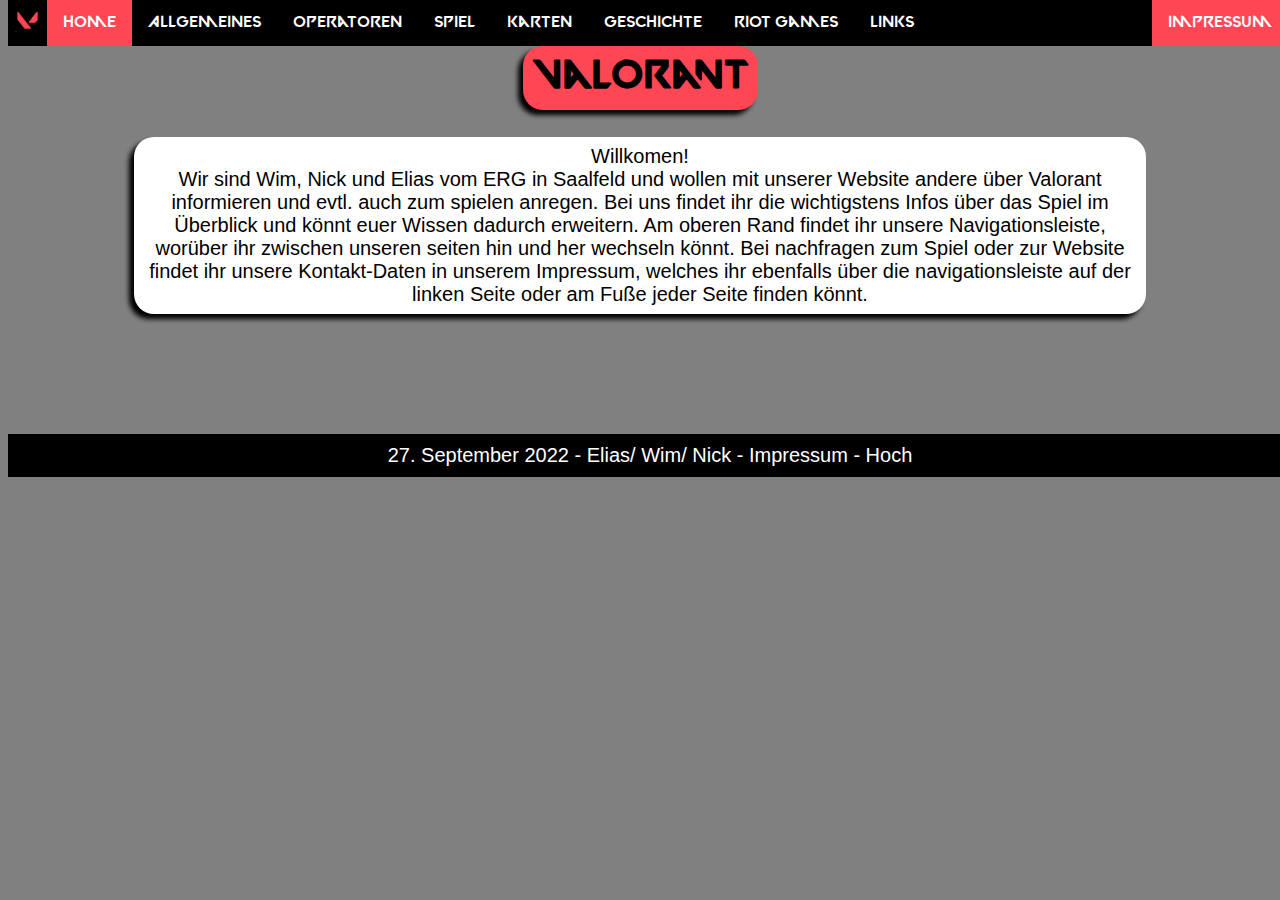
==== index.html @ d974346b "Button verbessert" ====
<!DOCTYPE html>
<html lang="de">

<head>
    <meta charset="UTF-8">
    <meta http-equiv="X-UA-Compatible" content="IE=edge">
    <meta name="viewport" content="width=device-width, initial-scale=1.0">
    <title>Valorant</title>
    <link rel="icon" href="icons/Valorant.png " type="image/x-icon ">
    <Link rel="stylesheet" href="index.css">
    <Link rel="stylesheet" href="Navbar.css">
    <link rel="stylesheet" href="Button.css">
    <script type="text/javascript" src="Button1.js"></script>
    <script src="Button.js"></script>
</head>

<body>
    <a name="Hoch"></a>
    <ul class="navbar">
        <li><img src="icons/Valorant.png" alt="" width="25px" height="25px"></li>
        <li><a class="active" href="index.html">Home</a></li>
        <li><a href="Allgemeines.html">Allgemeines</a></li>
        <li><a href="Opertoren.html">Operatoren</a></li>
        <li><a href="Spiel.html">Spiel</a></li>
        <li><a href="Karten.html">Karten</a></li>
        <li><a href="Geschichte.html">Geschichte</a></li>
        <li><a href="Riot-Games.html">Riot Games</a></li>
        <li><a href="Links.html">Links</a></li>
        <li style="float:right"><a class="active" href="Impressum.html">Impressum</a></li>
    </ul>

    <h1 class="headline">Valorant</h1>

    <p> Willkomen! <br> Wir sind Wim, Nick und Elias vom ERG in Saalfeld und wollen mit unserer Website andere &uuml;ber Valorant informieren und evtl. auch zum spielen anregen. Bei uns findet ihr die wichtigstens Infos &uuml;ber das Spiel im &Uuml;berblick
        und k&ouml;nnt euer Wissen dadurch erweitern. Am oberen Rand findet ihr unsere Navigationsleiste, wor&uuml;ber ihr zwischen unseren seiten hin und her wechseln k&ouml;nnt. Bei nachfragen zum Spiel oder zur Website findet ihr unsere Kontakt-Daten
        in unserem Impressum, welches ihr ebenfalls &uuml;ber die navigationsleiste auf der linken Seite oder am Fu&szlig;e jeder Seite finden k&ouml;nnt.
    </p>

    <footer>

        27. September 2022 - Elias/ Wim/ Nick - <a href="Impressum.html">Impressum</a> - <a href="#Hoch">Hoch</a>

    </footer>
</body>

</html>
---- index.css ----
@font-face {
    font-family: Valorant;
    src: url(Valorant\ Font.ttf);
}

html {
    scroll-behavior: smooth;
}

.headline {
    font-family: 'Valorant';
    background-color: rgb(255, 70, 85);
    text-align: center;
    padding: 10px;
    width: fit-content;
    align-self: center;
    margin-top: 3%;
    font-size: 40px;
    border-radius: 20px;
    box-shadow: -5px 5px 5px;
}

p {
    background-color: white;
    font-size: 20px;
    box-shadow: -5px 5px 5px;
    border-radius: 20px;
    padding: 8px;
    margin-top: 0;
    margin-right: 30%;
    margin-left: 10%;
    margin-right: 10%;
    text-align: center;
}
---- Navbar.css ----
@font-face {
    font-family: Valorant;
    src: url(Valorant\ Font.ttf);
}

.navbar {
    font-family: 'Valorant';
    list-style-type: none;
    margin: 0;
    padding: 0;
    overflow: hidden;
    background-color: black;
    position: fixed;
    top: 0;
    width: 100%;
    z-index: 1;
}

.navbar li {
    display: inline;
    float: left;
}

.navbar li a {
    display: block;
    color: white;
    text-align: center;
    padding: 14px 16px;
    text-decoration: none;
}

.navbar li img {
    padding: 7px;
}

li a {
    display: block;
    padding: 8px;
}

.active {
    background-color: rgb(255, 70, 85);
}

li a:hover {
    background-color: rgb(255, 70, 85);
}

body {
    display: flex;
    flex-direction: column;
    font-family: 'Open Sans', sans-serif;
    background-color: gray;
}

footer {
    background-color: black;
    font-size: 20px;
    color: white;
    text-align: center;
    margin-top: 100px;
    bottom: 0;
    width: 100%;
    padding: 10px;
}

footer a {
    text-decoration: none;
    color: white;
}

footer a:hover {
    text-decoration: underline;
}
---- Button.css ----
.back-to-top {
    background: rgb(255, 70, 85);
    color: black;
    position: fixed;
    bottom: 20px;
    right: 20px;
    padding: 10px;
    z-index: 100;
    width: fit-content;
    height: fit-content;
    border-radius: 20px;
    box-shadow: -5px 5px 5px;
}

.back-to-top:hover {
    background: white;
}
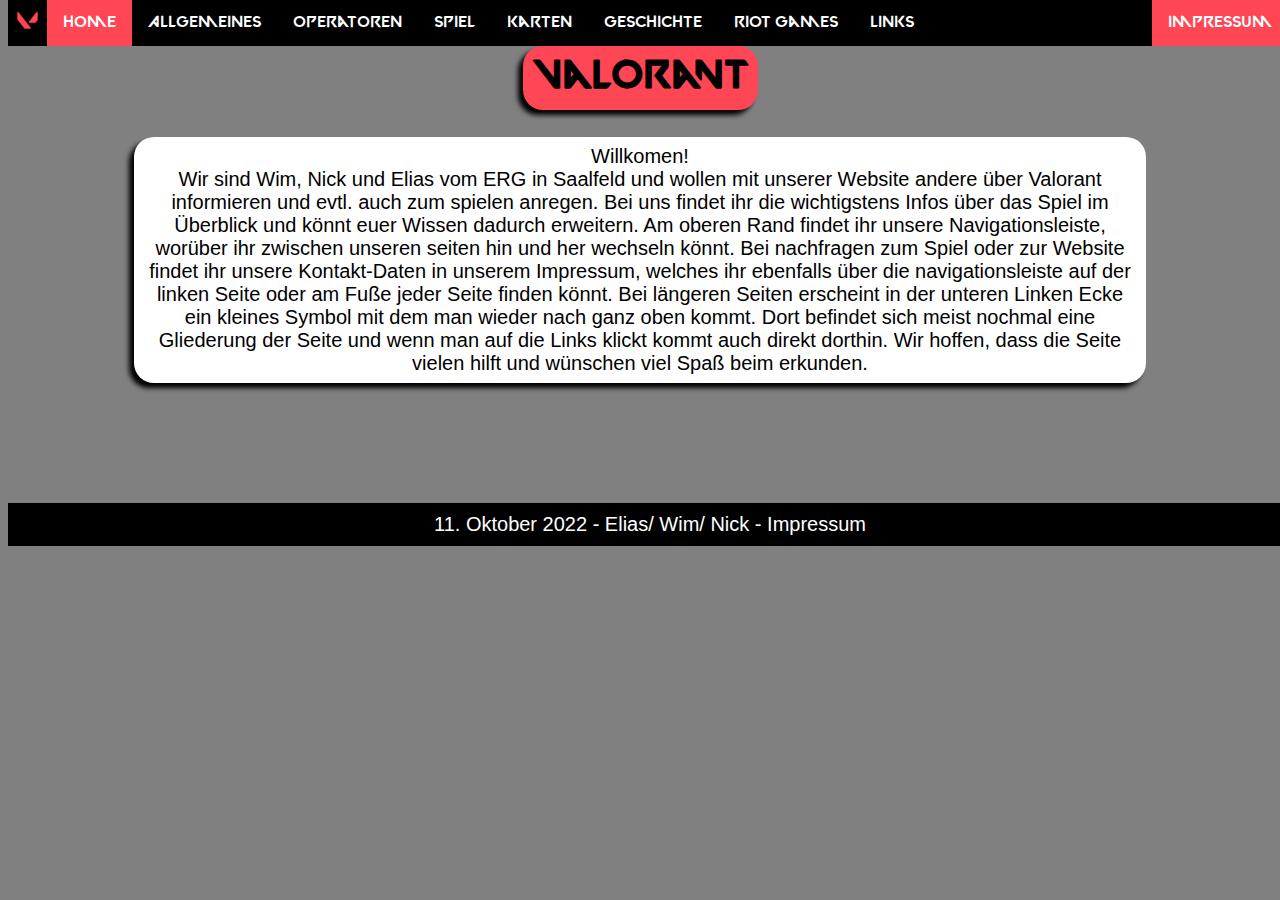
==== commit 75a7b3a6: "Schule" ====
--- a/index.html
+++ b/index.html
@@ -33,12 +33,13 @@
 
     <p> Willkomen! <br> Wir sind Wim, Nick und Elias vom ERG in Saalfeld und wollen mit unserer Website andere &uuml;ber Valorant informieren und evtl. auch zum spielen anregen. Bei uns findet ihr die wichtigstens Infos &uuml;ber das Spiel im &Uuml;berblick
         und k&ouml;nnt euer Wissen dadurch erweitern. Am oberen Rand findet ihr unsere Navigationsleiste, wor&uuml;ber ihr zwischen unseren seiten hin und her wechseln k&ouml;nnt. Bei nachfragen zum Spiel oder zur Website findet ihr unsere Kontakt-Daten
-        in unserem Impressum, welches ihr ebenfalls &uuml;ber die navigationsleiste auf der linken Seite oder am Fu&szlig;e jeder Seite finden k&ouml;nnt.
+        in unserem Impressum, welches ihr ebenfalls &uuml;ber die navigationsleiste auf der linken Seite oder am Fu&szlig;e jeder Seite finden k&ouml;nnt. Bei längeren Seiten erscheint in der unteren Linken Ecke ein kleines Symbol mit dem man wieder nach ganz oben kommt. 
+        Dort befindet sich meist nochmal eine Gliederung der Seite und wenn man auf die Links klickt kommt auch direkt dorthin. Wir hoffen, dass die Seite vielen hilft und wünschen viel Spaß beim erkunden.
     </p>
 
     <footer>
 
-        27. September 2022 - Elias/ Wim/ Nick - <a href="Impressum.html">Impressum</a> - <a href="#Hoch">Hoch</a>
+        11. Oktober 2022 - Elias/ Wim/ Nick - <a href="Impressum.html">Impressum</a>
 
     </footer>
 </body>
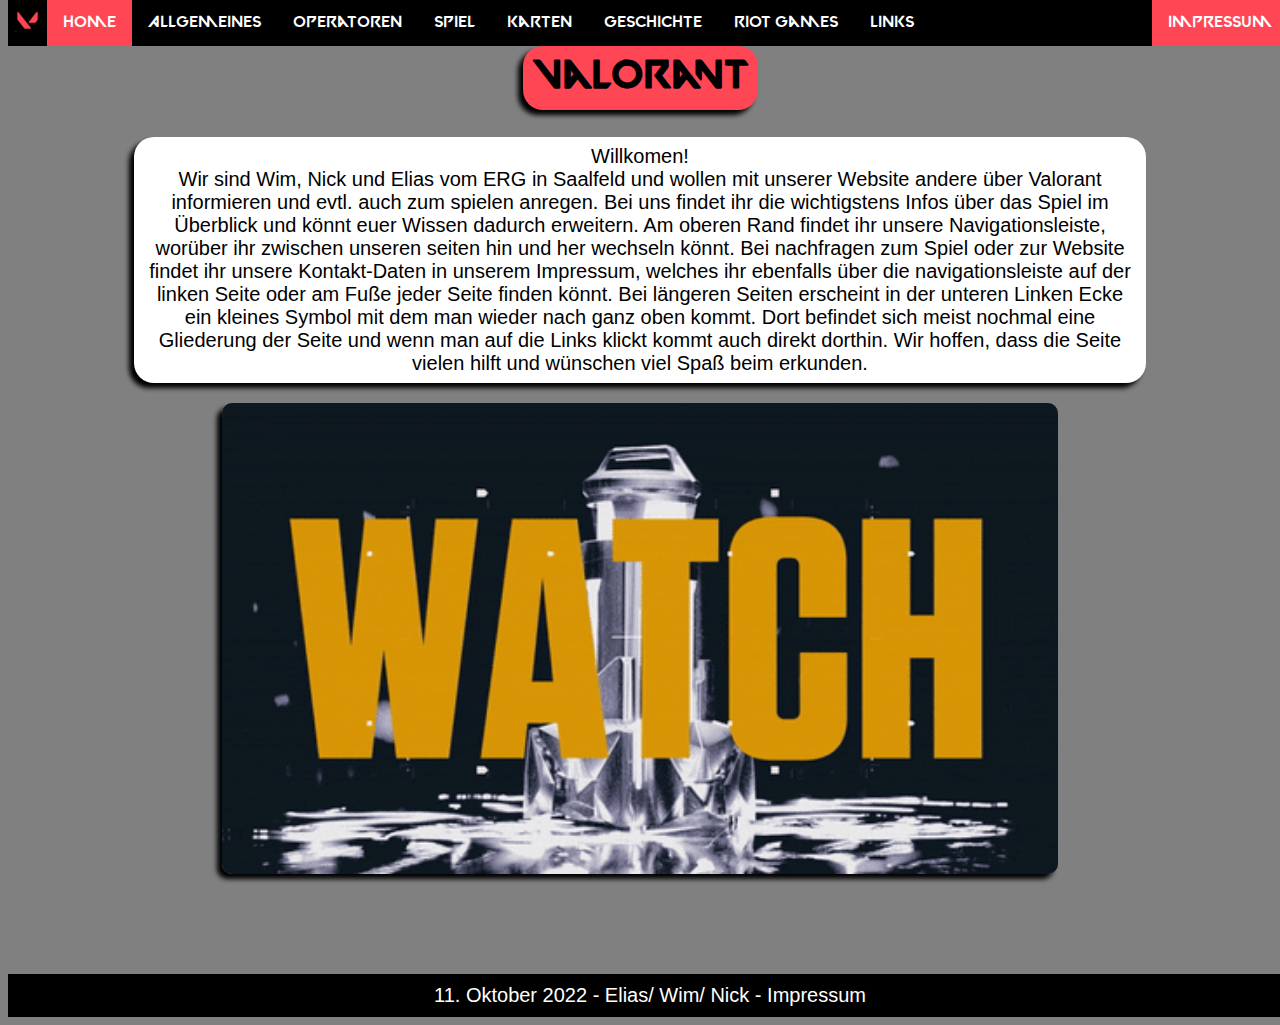
==== commit d17d1e2e: "Gif" ====
--- a/index.html
+++ b/index.html
@@ -33,9 +33,10 @@
 
     <p> Willkomen! <br> Wir sind Wim, Nick und Elias vom ERG in Saalfeld und wollen mit unserer Website andere &uuml;ber Valorant informieren und evtl. auch zum spielen anregen. Bei uns findet ihr die wichtigstens Infos &uuml;ber das Spiel im &Uuml;berblick
         und k&ouml;nnt euer Wissen dadurch erweitern. Am oberen Rand findet ihr unsere Navigationsleiste, wor&uuml;ber ihr zwischen unseren seiten hin und her wechseln k&ouml;nnt. Bei nachfragen zum Spiel oder zur Website findet ihr unsere Kontakt-Daten
-        in unserem Impressum, welches ihr ebenfalls &uuml;ber die navigationsleiste auf der linken Seite oder am Fu&szlig;e jeder Seite finden k&ouml;nnt. Bei längeren Seiten erscheint in der unteren Linken Ecke ein kleines Symbol mit dem man wieder nach ganz oben kommt. 
-        Dort befindet sich meist nochmal eine Gliederung der Seite und wenn man auf die Links klickt kommt auch direkt dorthin. Wir hoffen, dass die Seite vielen hilft und wünschen viel Spaß beim erkunden.
+        in unserem Impressum, welches ihr ebenfalls &uuml;ber die navigationsleiste auf der linken Seite oder am Fu&szlig;e jeder Seite finden k&ouml;nnt. Bei längeren Seiten erscheint in der unteren Linken Ecke ein kleines Symbol mit dem man wieder nach
+        ganz oben kommt. Dort befindet sich meist nochmal eine Gliederung der Seite und wenn man auf die Links klickt kommt auch direkt dorthin. Wir hoffen, dass die Seite vielen hilft und wünschen viel Spaß beim erkunden.
     </p>
+    <img src="Extern/GIF.gif" alt="Valorant Gif" class="gif">
 
     <footer>
 
--- a/index.css
+++ b/index.css
@@ -31,4 +31,12 @@
     margin-left: 10%;
     margin-right: 10%;
     text-align: center;
+}
+
+.gif {
+    width: 836px;
+    height: 471px;
+    align-self: center;
+    border-radius: 10px;
+    box-shadow: -5px 5px 5px;
 }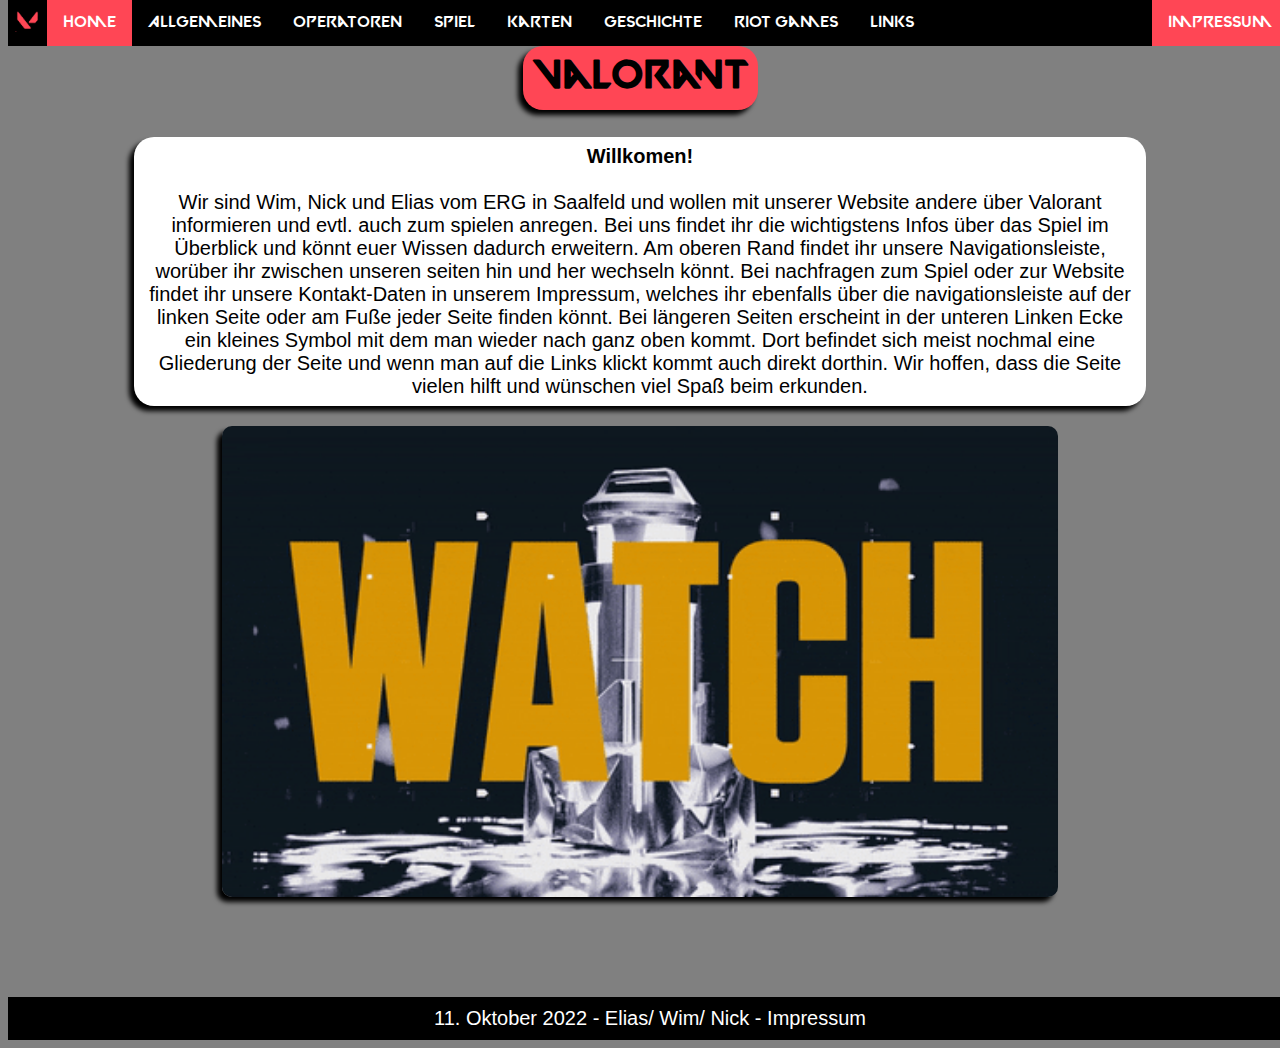
==== commit b1c89f88: "Initiatoren" ====
--- a/index.html
+++ b/index.html
@@ -31,7 +31,7 @@
 
     <h1 class="headline">Valorant</h1>
 
-    <p> Willkomen! <br> Wir sind Wim, Nick und Elias vom ERG in Saalfeld und wollen mit unserer Website andere &uuml;ber Valorant informieren und evtl. auch zum spielen anregen. Bei uns findet ihr die wichtigstens Infos &uuml;ber das Spiel im &Uuml;berblick
+    <p> <b>Willkomen!</b> <br><br> Wir sind Wim, Nick und Elias vom ERG in Saalfeld und wollen mit unserer Website andere &uuml;ber Valorant informieren und evtl. auch zum spielen anregen. Bei uns findet ihr die wichtigstens Infos &uuml;ber das Spiel im &Uuml;berblick
         und k&ouml;nnt euer Wissen dadurch erweitern. Am oberen Rand findet ihr unsere Navigationsleiste, wor&uuml;ber ihr zwischen unseren seiten hin und her wechseln k&ouml;nnt. Bei nachfragen zum Spiel oder zur Website findet ihr unsere Kontakt-Daten
         in unserem Impressum, welches ihr ebenfalls &uuml;ber die navigationsleiste auf der linken Seite oder am Fu&szlig;e jeder Seite finden k&ouml;nnt. Bei längeren Seiten erscheint in der unteren Linken Ecke ein kleines Symbol mit dem man wieder nach
         ganz oben kommt. Dort befindet sich meist nochmal eine Gliederung der Seite und wenn man auf die Links klickt kommt auch direkt dorthin. Wir hoffen, dass die Seite vielen hilft und wünschen viel Spaß beim erkunden.
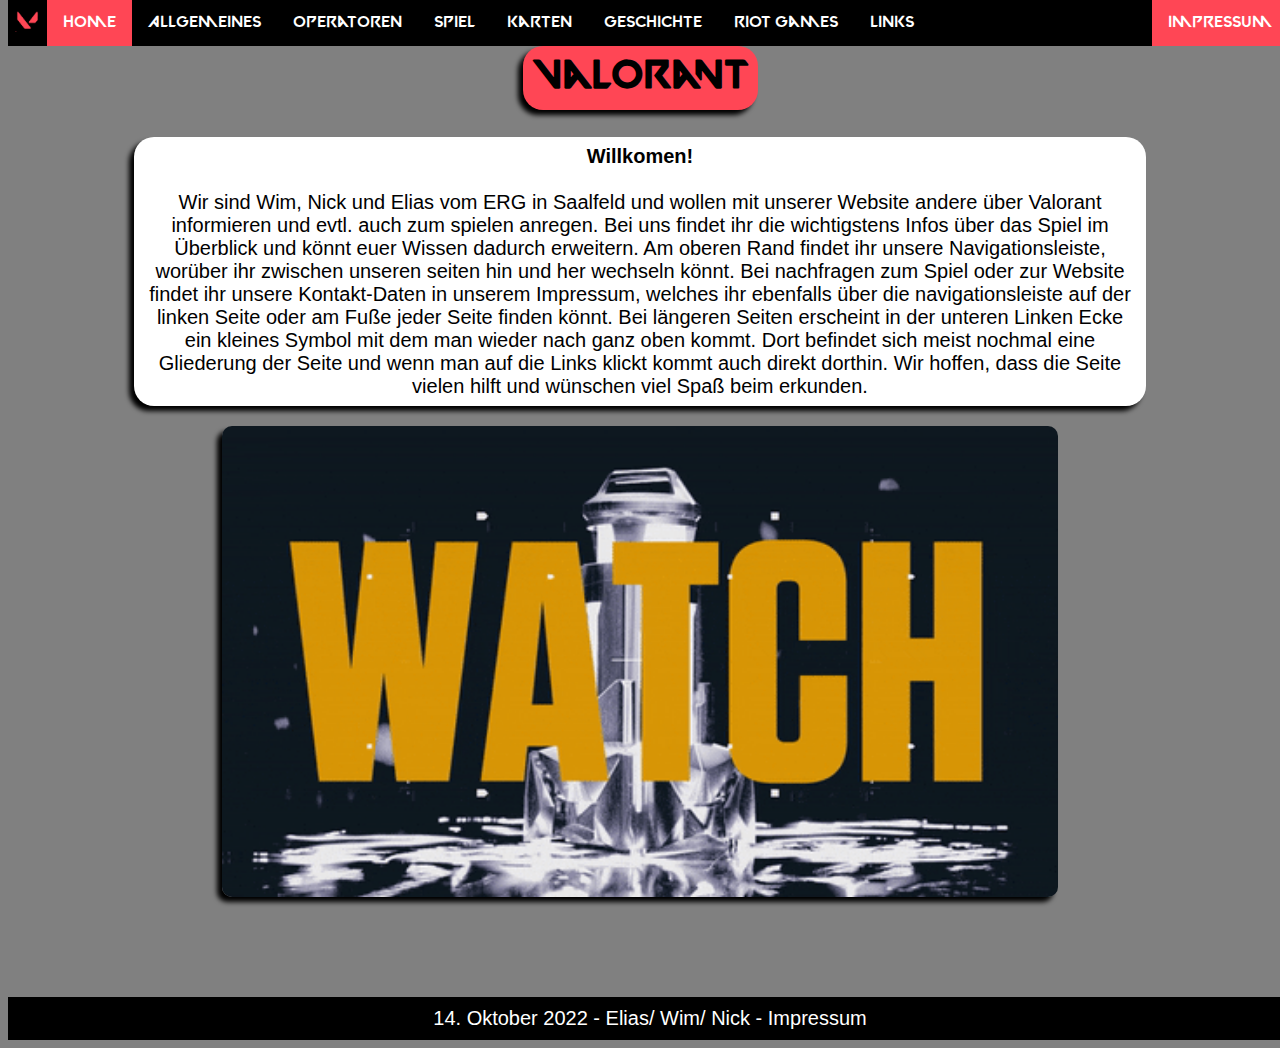
==== commit 52ef5708: "Ende" ====
--- a/index.html
+++ b/index.html
@@ -5,6 +5,9 @@
     <meta charset="UTF-8">
     <meta http-equiv="X-UA-Compatible" content="IE=edge">
     <meta name="viewport" content="width=device-width, initial-scale=1.0">
+    <meta name="description" content="Alles was man über Valorant wissen muss.">
+    <meta name="keywords" content="Valorant,Valo, Deutsch, FPS, Spiel, Einfach erklärt, Übersichtlich">
+    <meta name="author" content="Wim, Elias, Nick">
     <title>Valorant</title>
     <link rel="icon" href="icons/Valorant.png " type="image/x-icon ">
     <Link rel="stylesheet" href="index.css">
@@ -40,7 +43,7 @@
 
     <footer>
 
-        11. Oktober 2022 - Elias/ Wim/ Nick - <a href="Impressum.html">Impressum</a>
+        14. Oktober 2022 - Elias/ Wim/ Nick - <a href="Impressum.html">Impressum</a>
 
     </footer>
 </body>
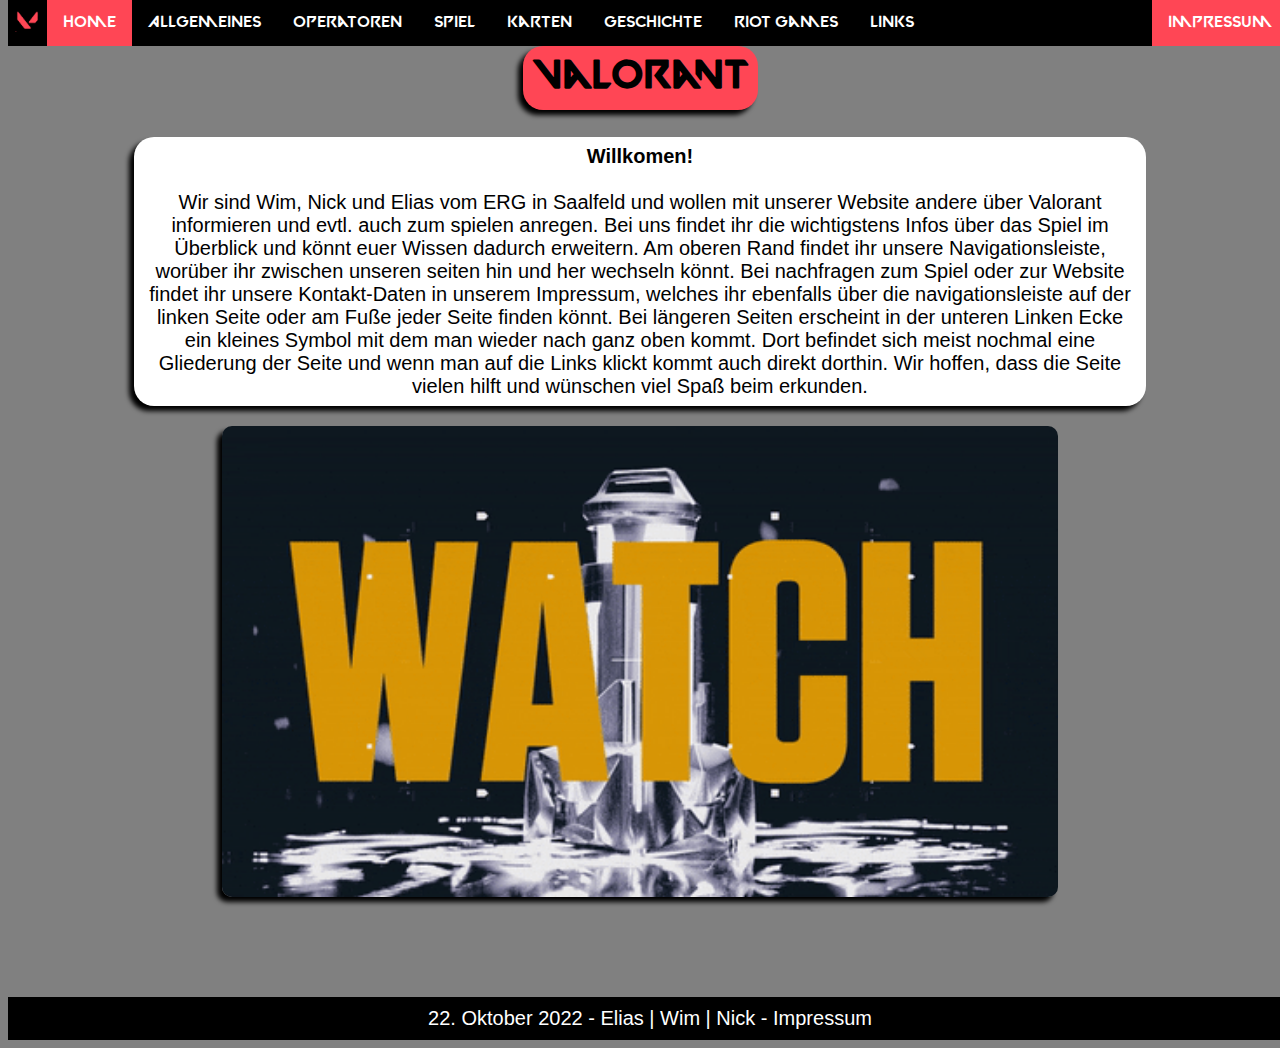
==== commit b1e31151: "Ende Ende Ende Ende" ====
--- a/index.html
+++ b/index.html
@@ -13,7 +13,6 @@
     <Link rel="stylesheet" href="index.css">
     <Link rel="stylesheet" href="Navbar.css">
     <link rel="stylesheet" href="Button.css">
-    <script type="text/javascript" src="Button1.js"></script>
     <script src="Button.js"></script>
 </head>
 
@@ -41,9 +40,11 @@
     </p>
     <img src="Extern/GIF.gif" alt="Valorant Gif" class="gif">
 
+    <button onclick="topFunction()" class="b-hidden" id="Button"><img src ="Extern/Updraft.png" alt="Jett Updraft" width="25px" height="25px"></button>
+
     <footer>
 
-        14. Oktober 2022 - Elias/ Wim/ Nick - <a href="Impressum.html">Impressum</a>
+        22. Oktober 2022 - Elias | Wim | Nick - <a href="Impressum.html">Impressum</a>
 
     </footer>
 </body>
--- a/Button.css
+++ b/Button.css
@@ -1,4 +1,4 @@
-.back-to-top {
+#Button {
     background: rgb(255, 70, 85);
     color: black;
     position: fixed;
@@ -10,8 +10,21 @@
     height: fit-content;
     border-radius: 20px;
     box-shadow: -5px 5px 5px;
+    cursor: pointer;
+    border: none;
 }
 
-.back-to-top:hover {
+#Button:hover {
     background: white;
+}
+
+.b-shown {
+    transition: opacity 400ms linear;
+    transform: translate(0);
+    opacity: 1;
+}
+
+.b-hidden {
+    transform: translate(9999px);
+    opacity: 0;
 }